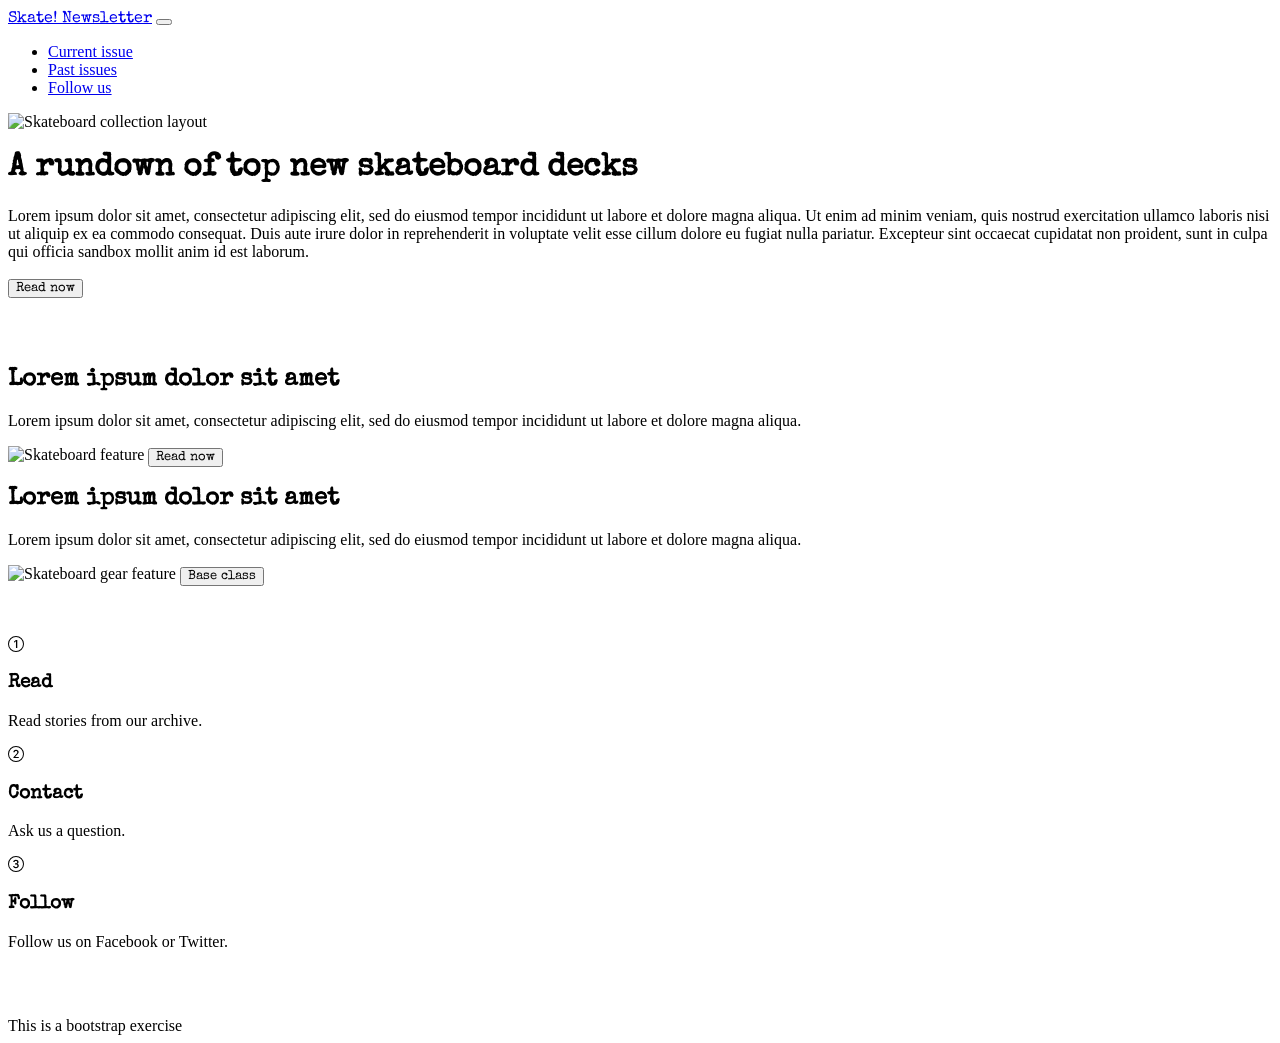
==== bootstrap/index.html @ 5a5202e6 "Update font links and images in index.htmlyes" ====
<!DOCTYPE html>
<html lang="en">
<head>
    <meta charset="UTF-8">
    <meta name="viewport" content="width=device-width, initial-scale=1.0">
    <title>Skate! Newsletter</title>
    <link href="https://jsdelivr.net" rel="stylesheet" crossorigin="anonymous">
    <link rel="preconnect" href="https://fonts.googleapis.com">
    <link rel="preconnect" href="https://fonts.gstatic.com" crossorigin>
    <link href="https://fonts.googleapis.com/css2?family=Special+Elite&display=swap" rel="stylesheet">
    <style>
        h1, h2, h3, .navbar-brand, .btn {
            font-family: 'Special Elite', system-ui, sans-serif;
        }
        .grid-img {
            width: 100%;
            max-width: 500px;
            height: auto;
        }
        .custom-icon {
            width: 3em;
            height: 3em;
        }
        .row {
            padding-bottom: 50px;
        }
        @media only screen and (max-width: 500px) {
            h2 {
                padding-top: 50px;
            }
            .btn {
                background-color: teal !important;
                border-color: teal !important;
                color: white !important;
            }
        }
    </style>
</head>
<body class="d-flex flex-column min-vh-100">

    <nav class="navbar navbar-expand-lg bg-dark" data-bs-theme="dark">
        <div class="container-fluid">
            <a class="navbar-brand" href="#">Skate! Newsletter</a>
            <button class="navbar-toggler" type="button" data-bs-toggle="collapse" data-bs-target="#navbarNav" aria-controls="navbarNav" aria-expanded="false" aria-label="Toggle navigation">
                <span class="navbar-toggler-icon"></span>
            </button>
            <div class="collapse navbar-collapse" id="navbarNav">
                <ul class="navbar-nav">
                    <li class="nav-item">
                        <a class="nav-link active" href="#">Current issue</a>
                    </li>
                    <li class="nav-item">
                        <a class="nav-link" href="#">Past issues</a>
                    </li>
                    <li class="nav-item">
                        <a class="nav-link" href="#">Follow us</a>
                    </li>
                </ul>
            </div>
        </div>
    </nav>

    <div class="container col-xxl-8 px-4 py-5">
        <div class="row flex-lg-row-reverse align-items-center g-5 py-5">
            <div class="col-10 col-sm-8 col-lg-6">
                <img src="https://images.unsplash.com/photo-1564982752979-3f7bc974d29a?ixid=MnwxMjA3fDB8MHxwaG90by1wYWdlfHx8fGVufDB8fHx8&ixlib=rb-1.2.1&auto=format&fit=crop&w=334&q=80" class="d-block mx-lg-auto img-fluid" alt="Skateboard collection layout" width="700" height="500" loading="lazy">
            </div>
            <div class="col-lg-6">
                <h1 class="display-5 fw-bold text-body-emphasis lh-1 mb-3">A rundown of top new skateboard decks</h1>
                <p class="lead">Lorem ipsum dolor sit amet, consectetur adipiscing elit, sed do eiusmod tempor incididunt ut labore et dolore magna aliqua. Ut enim ad minim veniam, quis nostrud exercitation ullamco laboris nisi ut aliquip ex ea commodo consequat. Duis aute irure dolor in reprehenderit in voluptate velit esse cillum dolore eu fugiat nulla pariatur. Excepteur sint occaecat cupidatat non proident, sunt in culpa qui officia sandbox mollit anim id est laborum.</p>
                <div class="d-grid gap-2 d-md-flex justify-content-md-start">
                    <button type="button" class="btn btn-dark btn-lg px-4 me-md-2">Read now</button>
                </div>
            </div>
        </div>
    </div>

    <div class="container text-center">
        <div class="row align-items-center justify-content-center">
            <div class="col-md-6 mb-4 mb-md-0 d-flex flex-column align-items-center">
                <h2>Lorem ipsum dolor sit amet</h2>
                <p>Lorem ipsum dolor sit amet, consectetur adipiscing elit, sed do eiusmod tempor incididunt ut labore et dolore magna aliqua.</p>
                <img src="https://images.unsplash.com/photo-1572776685600-aca8c3456337?ixlib=rb-1.2.1&ixid=MnwxMjA3fDB8MHxwaG90by1wYWdlfHx8fGVufDB8fHx8&auto=format&fit=crop&w=1502&q=80" class="grid-img mb-3" alt="Skateboard feature">
                <button class="btn btn-dark">Read now</button>
            </div>
            <div class="col-md-6 d-flex flex-column align-items-center">
                <h2>Lorem ipsum dolor sit amet</h2>
                <p>Lorem ipsum dolor sit amet, consectetur adipiscing elit, sed do eiusmod tempor incididunt ut labore et dolore magna aliqua.</p>
                <img src="https://images.unsplash.com/photo-1621544402532-78c290378588?ixid=MnwxMjA3fDB8MHxwaG90by1wYWdlfHx8fGVufDB8fHx8&ixlib=rb-1.2.1&auto=format&fit=crop&w=1500&q=80" class="grid-img mb-3" alt="Skateboard gear feature">
                <button type="button" class="btn">Base class</button>
            </div>
        </div>

        <div class="row">
            <div class="col-md-4 mb-4 mb-md-0 d-flex flex-column align-items-center">
                <div class="mb-2">
                    <svg xmlns="http://www.w3.org/2000/svg" width="16" height="16" fill="currentColor" class="bi bi-1-circle" viewBox="0 0 16 16"> 
                        <path d="M1 8a7 7 0 1 0 14 0A7 7 0 0 0 1 8m15 0A8 8 0 1 1 0 8a8 8 0 0 1 16 0M9.283 4.002V12H7.971V5.338h-.065L6.072 6.656V5.385l1.899-1.383z"/> 
                    </svg>
                </div>
                <h3>Read</h3>
                <p>Read stories from our archive.</p>
            </div>
            <div class="col-md-4 mb-4 mb-md-0 d-flex flex-column align-items-center">
                <div class="mb-2">
                    <svg xmlns="http://www.w3.org/2000/svg" width="16" height="16" fill="currentColor" class="bi bi-2-circle" viewBox="0 0 16 16">
                        <path d="M1 8a7 7 0 1 0 14 0A7 7 0 0 0 1 8m15 0A8 8 0 1 1 0 8a8 8 0 0 1 16 0M6.646 6.24v.07H5.375v-.064c0-1.213.879-2.402 2.637-2.402 1.582 0 2.613.949 2.613 2.215 0 1.002-.6 1.667-1.287 2.43l-.096.107-1.974 2.22v.077h3.498V12H5.422v-.832l2.97-3.293c.434-.475.903-1.008.903-1.705 0-.744-.557-1.236-1.313-1.236-.843 0-1.336.615-1.336 1.306"/>
                    </svg>
                </div>
                <h3>Contact</h3>
                <p>Ask us a question.</p>
            </div>
            <div class="col-md-4 d-flex flex-column align-items-center">
                <div class="mb-2">
                    <svg xmlns="http://www.w3.org/2000/svg" width="16" height="16" fill="currentColor" class="bi bi-3-circle" viewBox="0 0 16 16">
                        <path d="M7.918 8.414h-.879V7.342h.838c.78 0 1.348-.522 1.342-1.237 0-.709-.563-1.195-1.348-1.195-.79 0-1.312.498-1.348 1.055H5.275c.036-1.137.95-2.115 2.625-2.121 1.594-.012 2.608.885 2.637 2.062.023 1.137-.885 1.776-1.482 1.875v.07c.703.07 1.71.64 1.734 1.917.024 1.459-1.277 2.396-2.93 2.396-1.705 0-2.707-.967-2.754-2.144H6.33c.059.597.68 1.06 1.541 1.066.973.006 1.6-.563 1.588-1.354-.006-.779-.621-1.318-1.541-1.318"/>
                        <path d="M16 8A8 8 0 1 1 0 8a8 8 0 0 1 16 0M1 8a7 7 0 1 0 14 0A7 7 0 0 0 1 8"/>
                    </svg>
                </div>
                <h3>Follow</h3>
                <p>Follow us on Facebook or Twitter.</p>
            </div>
        </div>
    </div>

    <footer class="footer mt-auto py-3 bg-dark">
        <div class="container text-start">
            <span class="text-muted">This is a bootstrap exercise</span>
        </div>
    </footer>

    <script src="https://cdn.jsdelivr.net/npm/bootstrap@5.3.0/dist/js/bootstrap.bundle.min.js" crossorigin="anonymous"></script>
</body>
</html>
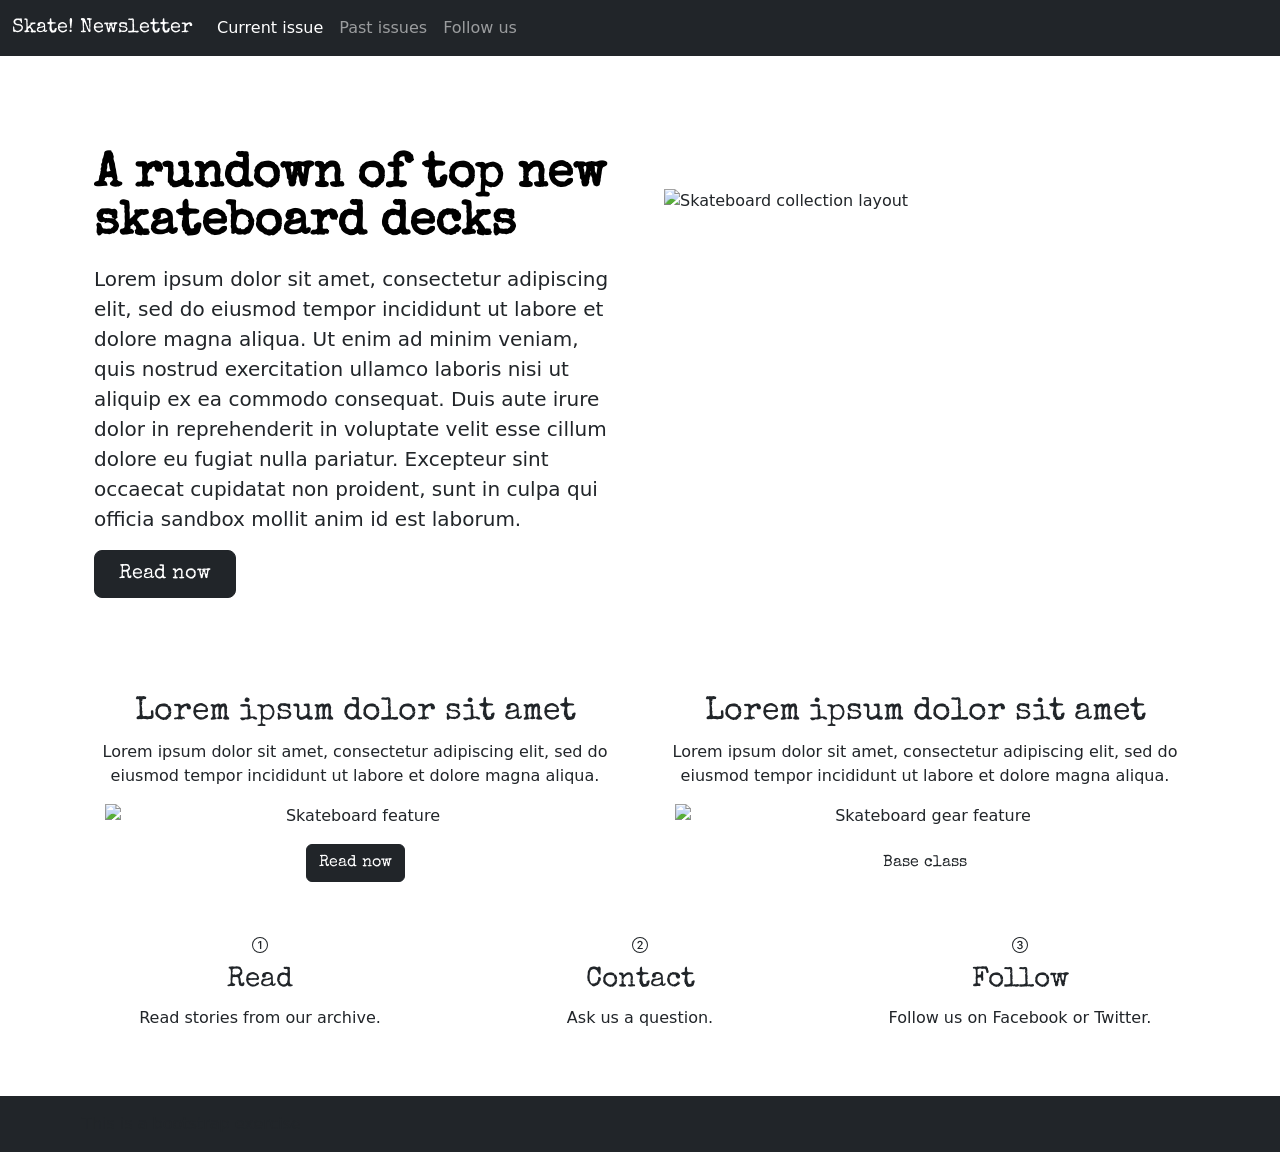
==== commit 9dc8aee1: "oush" ====
--- a/bootstrap/index.html
+++ b/bootstrap/index.html
@@ -1,13 +1,25 @@
-<!DOCTYPE html>
+<!doctype html>
+
 <html lang="en">
 <head>
-    <meta charset="UTF-8">
-    <meta name="viewport" content="width=device-width, initial-scale=1.0">
-    <title>Skate! Newsletter</title>
+ <meta charset="utf-8">
+ <meta name="viewport" content="width=device-width, initial-scale=1, shrink-to-fit=no">
+
+  <title>Skate! Newsletter</title>
     <link href="https://jsdelivr.net" rel="stylesheet" crossorigin="anonymous">
     <link rel="preconnect" href="https://fonts.googleapis.com">
     <link rel="preconnect" href="https://fonts.gstatic.com" crossorigin>
     <link href="https://fonts.googleapis.com/css2?family=Special+Elite&display=swap" rel="stylesheet">
+ <meta name="resume" content="Merrill College of Journalism, UMD">
+ <meta name="author" content="Jillian Hartman">
+
+ <link href="https://cdn.jsdelivr.net/npm/bootstrap@5.3.3/dist/css/bootstrap.min.css" rel="stylesheet" integrity="sha384-QWTKZyjpPEjISv5WaRU9OFeRpok6YctnYmDr5pNlyT2bRjXh0JMhjY6hW+ALEwIH" crossorigin="anonymous">
+
+<script src="https://cdn.jsdelivr.net/npm/bootstrap@5.3.3/dist/js/bootstrap.bundle.min.js" integrity="sha384-YvpcrYf0tY3lHB60NNkmXc5s9fDVZLESaAA55NDzOxhy9GkcIdslK1eN7N6jIeHz" crossorigin="anonymous"></script>
+
+
+ <link rel="stylesheet" href="https://cdn.jsdelivr.net/npm/bootstrap-icons@1.11.1/font/bootstrap-icons.css">
+
     <style>
         h1, h2, h3, .navbar-brand, .btn {
             font-family: 'Special Elite', system-ui, sans-serif;
@@ -131,4 +143,4 @@
 
     <script src="https://cdn.jsdelivr.net/npm/bootstrap@5.3.0/dist/js/bootstrap.bundle.min.js" crossorigin="anonymous"></script>
 </body>
-</html>
+</html>
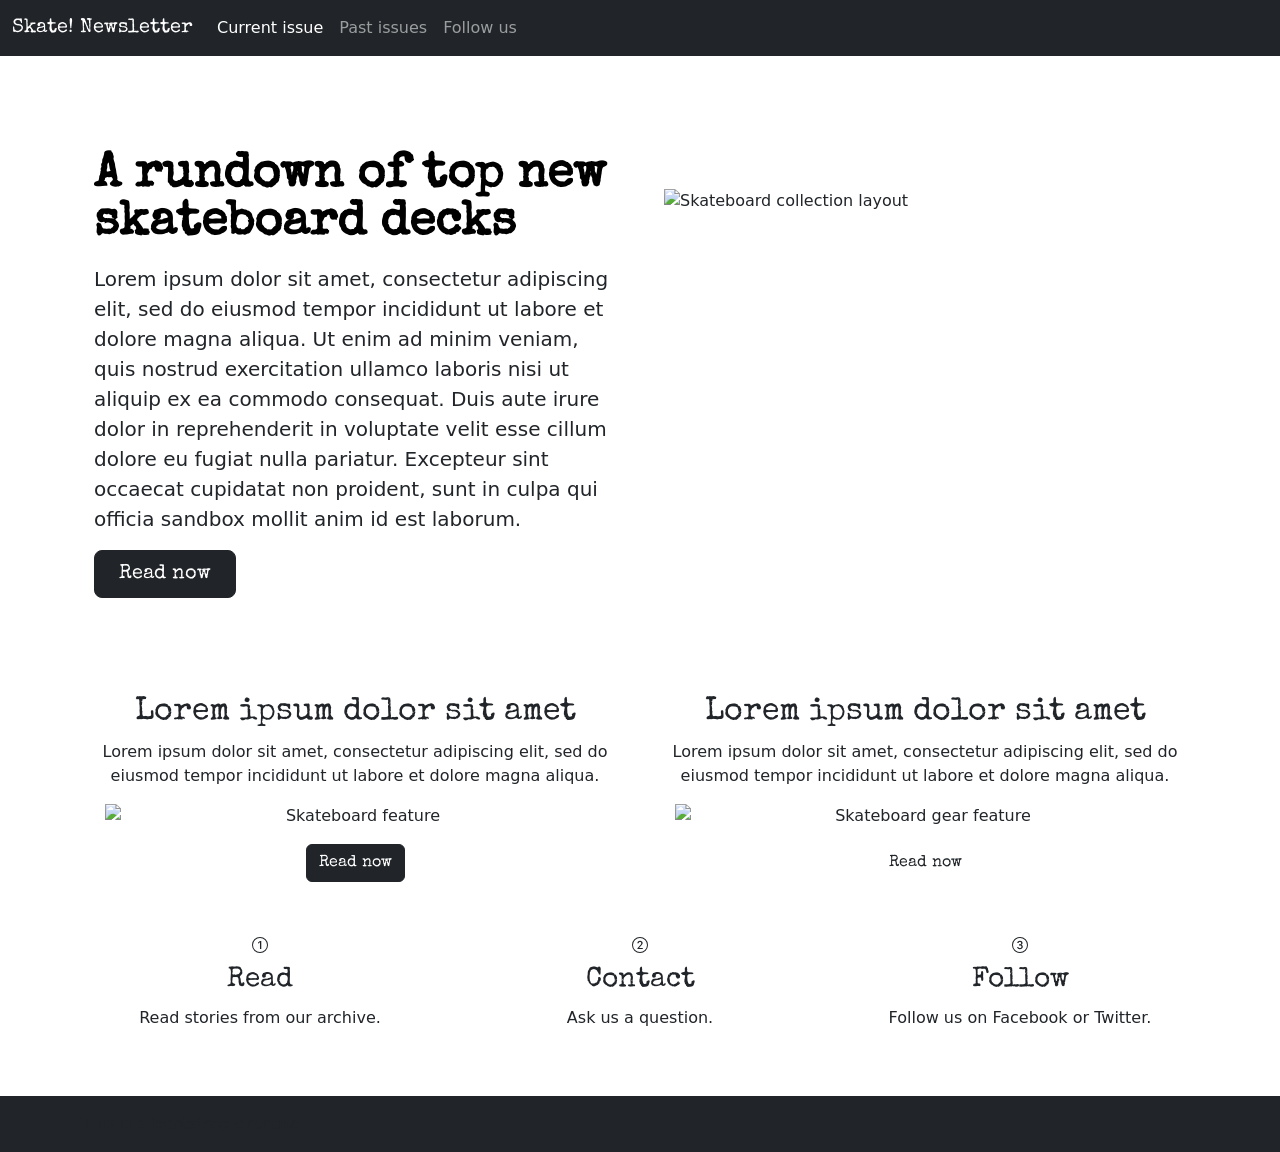
==== commit 98da7137: "fixed" ====
--- a/bootstrap/index.html
+++ b/bootstrap/index.html
@@ -99,7 +99,7 @@
                 <h2>Lorem ipsum dolor sit amet</h2>
                 <p>Lorem ipsum dolor sit amet, consectetur adipiscing elit, sed do eiusmod tempor incididunt ut labore et dolore magna aliqua.</p>
                 <img src="https://images.unsplash.com/photo-1621544402532-78c290378588?ixid=MnwxMjA3fDB8MHxwaG90by1wYWdlfHx8fGVufDB8fHx8&ixlib=rb-1.2.1&auto=format&fit=crop&w=1500&q=80" class="grid-img mb-3" alt="Skateboard gear feature">
-                <button type="button" class="btn">Base class</button>
+                <button type="button" class="btn">Read now</button>
             </div>
         </div>
 
@@ -143,4 +143,4 @@
 
     <script src="https://cdn.jsdelivr.net/npm/bootstrap@5.3.0/dist/js/bootstrap.bundle.min.js" crossorigin="anonymous"></script>
 </body>
-</html>+</html>
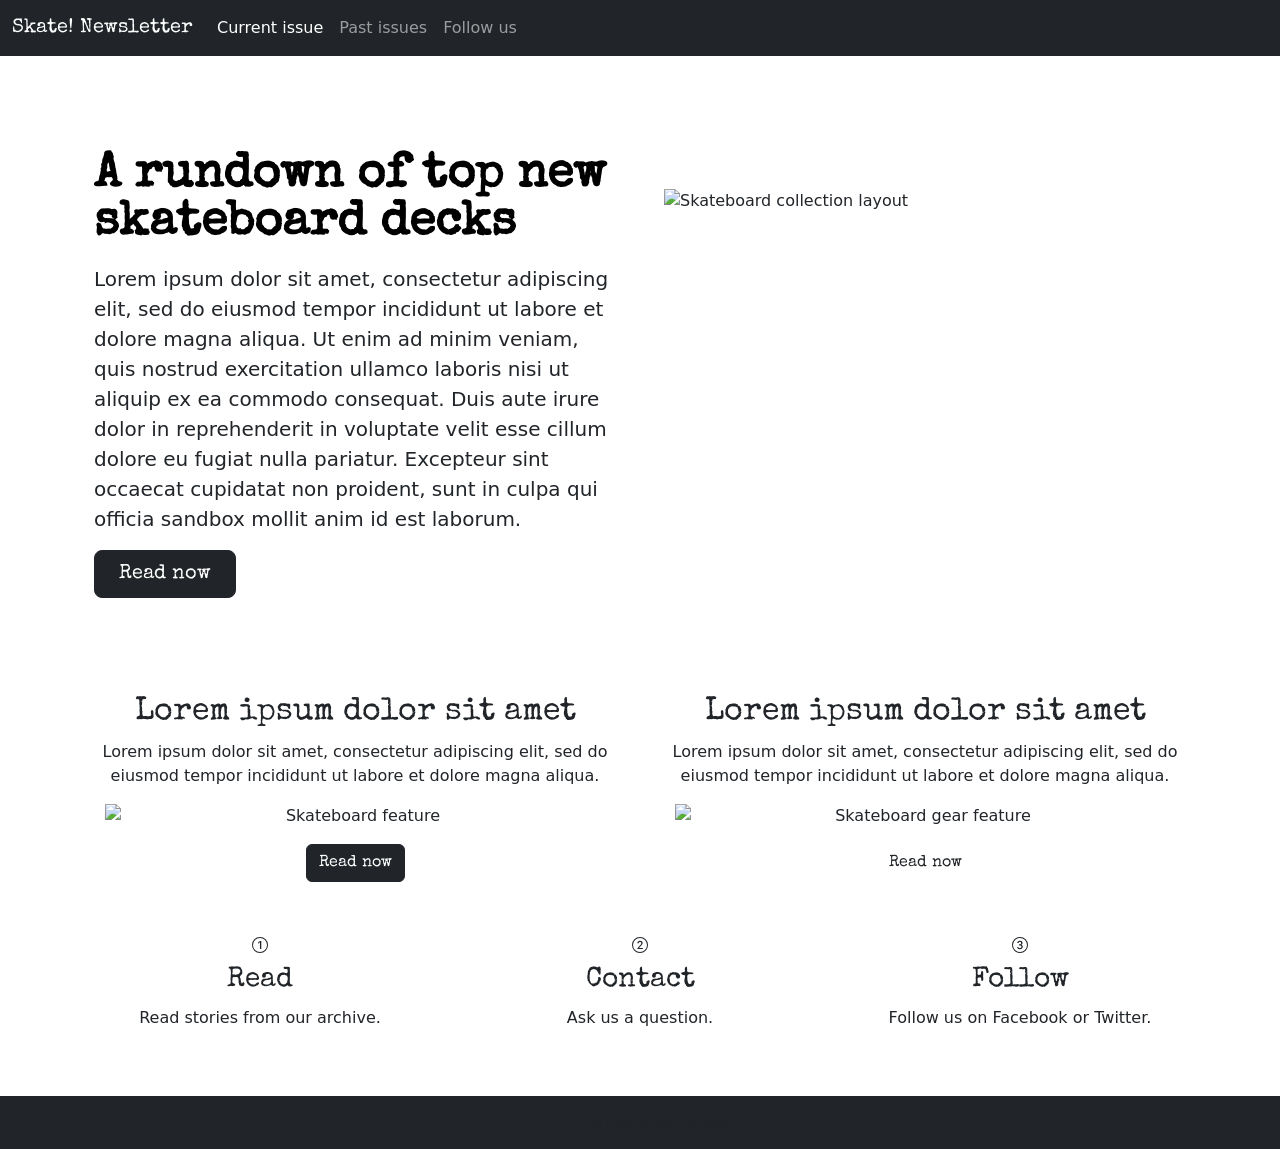
==== commit 511c4ea9: "update" ====
--- a/bootstrap/index.html
+++ b/bootstrap/index.html
@@ -137,7 +137,7 @@
 
     <footer class="footer mt-auto py-3 bg-dark">
         <div class="container text-start">
-            <span class="text-muted">This is a bootstrap exercise</span>
+            <span class="text-muted d-block small text-center">This is a bootstrap exercise</span>
         </div>
     </footer>
 
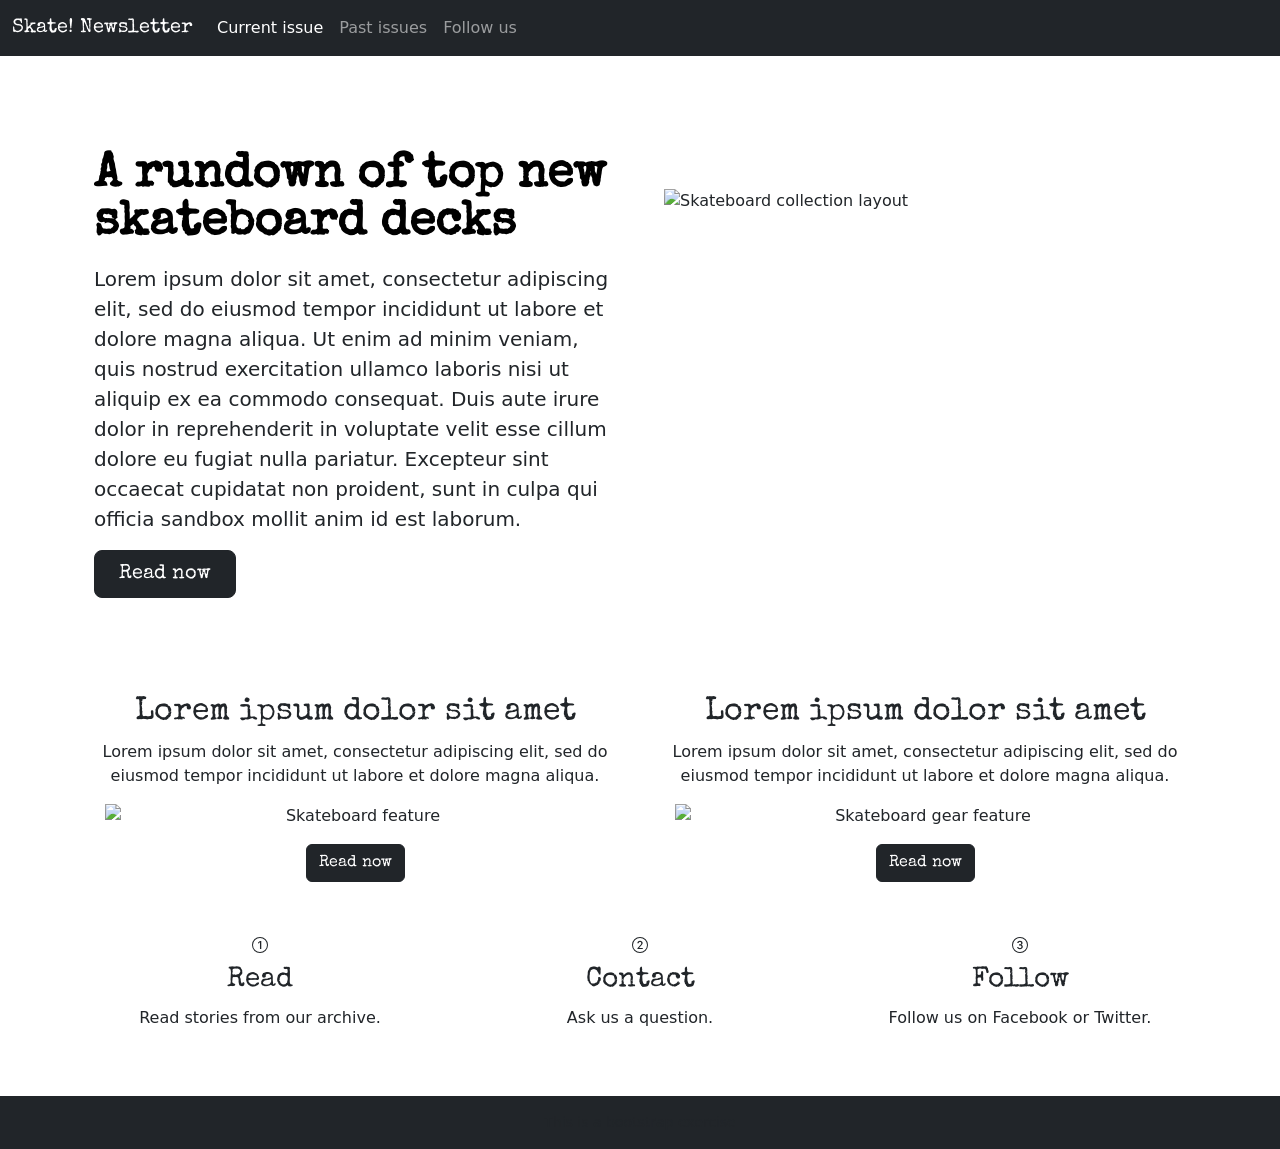
==== commit 3c0f5081: "button fixed" ====
--- a/bootstrap/index.html
+++ b/bootstrap/index.html
@@ -99,7 +99,7 @@
                 <h2>Lorem ipsum dolor sit amet</h2>
                 <p>Lorem ipsum dolor sit amet, consectetur adipiscing elit, sed do eiusmod tempor incididunt ut labore et dolore magna aliqua.</p>
                 <img src="https://images.unsplash.com/photo-1621544402532-78c290378588?ixid=MnwxMjA3fDB8MHxwaG90by1wYWdlfHx8fGVufDB8fHx8&ixlib=rb-1.2.1&auto=format&fit=crop&w=1500&q=80" class="grid-img mb-3" alt="Skateboard gear feature">
-                <button type="button" class="btn">Read now</button>
+                <button class="btn btn-dark">Read now</button>
             </div>
         </div>
 
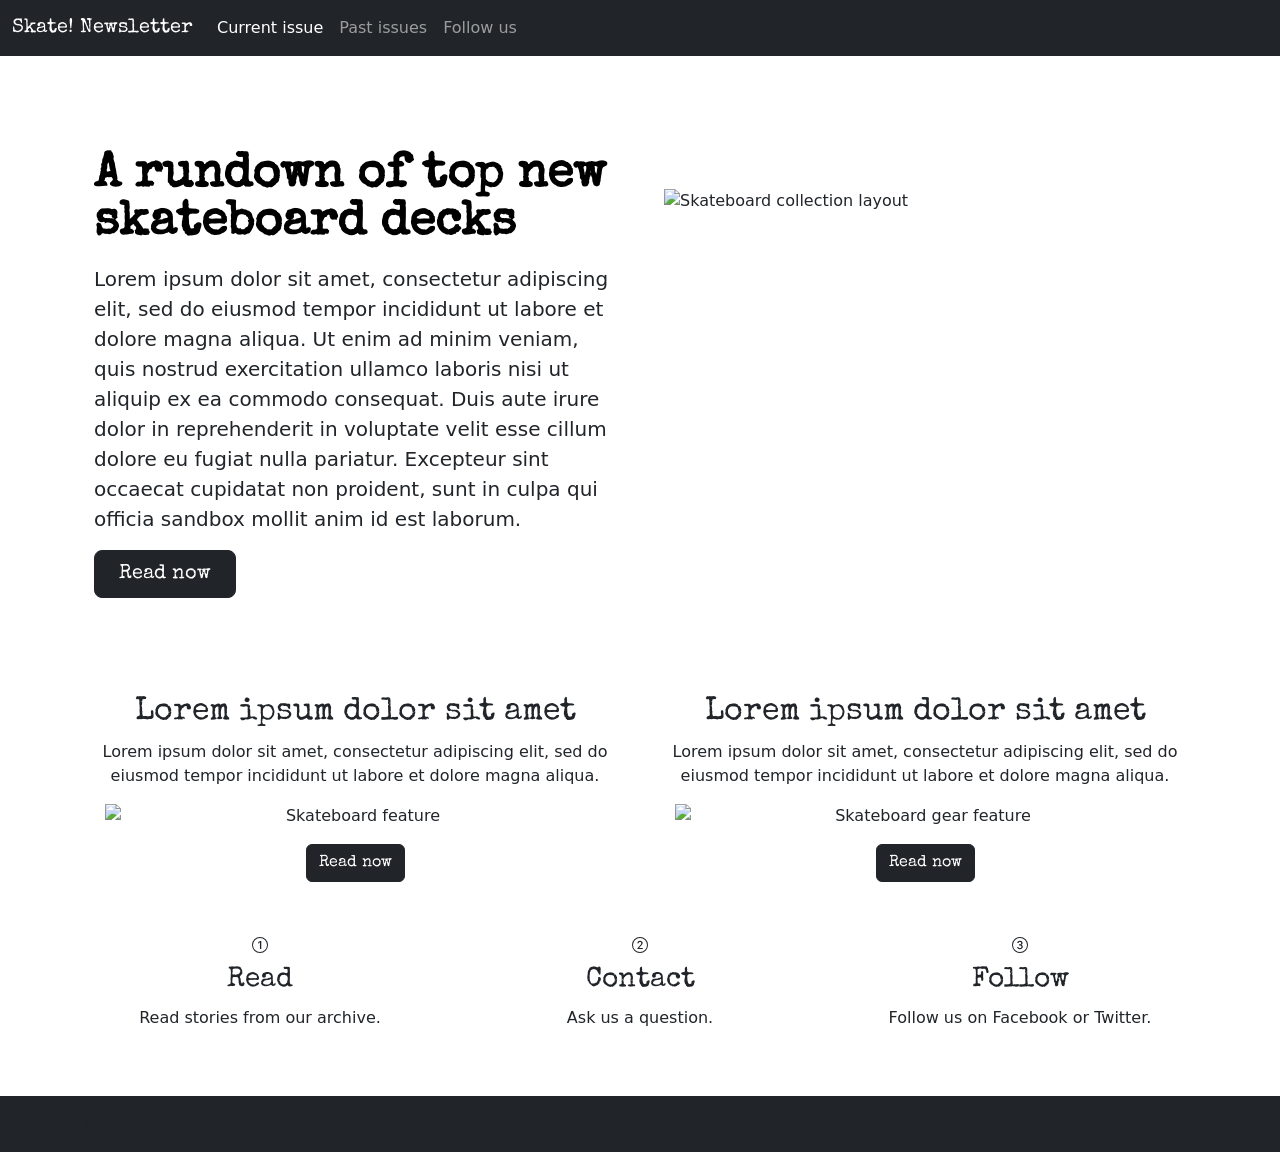
==== commit 6a1d86f3: "footer?" ====
--- a/bootstrap/index.html
+++ b/bootstrap/index.html
@@ -135,12 +135,12 @@
         </div>
     </div>
 
-    <footer class="footer mt-auto py-3 bg-dark">
-        <div class="container text-start">
-            <span class="text-muted d-block small text-center">This is a bootstrap exercise</span>
-        </div>
-    </footer>
-
     <script src="https://cdn.jsdelivr.net/npm/bootstrap@5.3.0/dist/js/bootstrap.bundle.min.js" crossorigin="anonymous"></script>
+     <footer class="footer mt-auto py-3 bg-dark">
+       <div class="container">
+         <span class="text-muted">This is a bootstrap exercise</span>
+       </div>
+     </footer>
+ 
 </body>
 </html>
